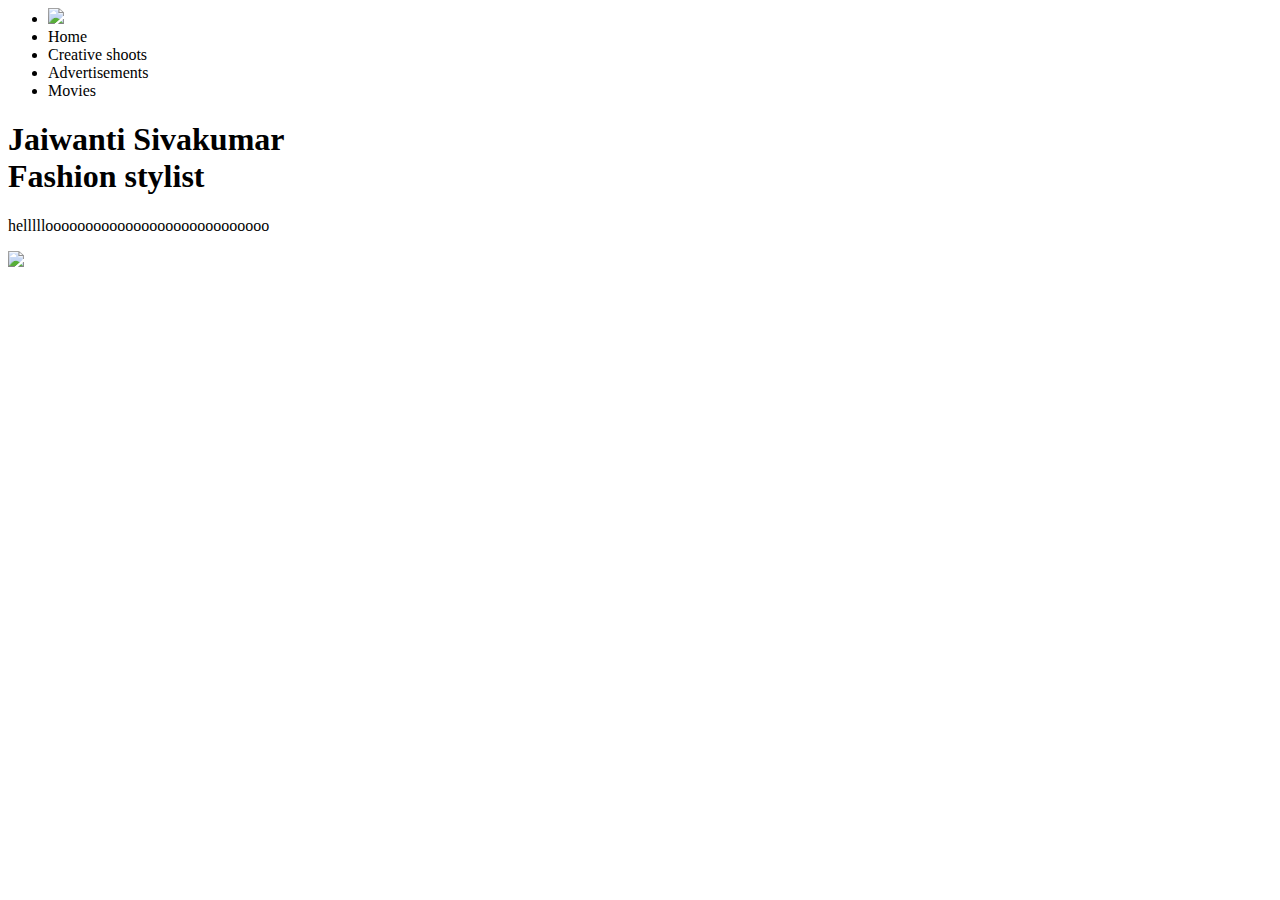
==== index.html @ a739f918 "Create index.html" ====
<html>
<head>
		<title>JAIWANTI SIVAKUMAR</title>
		<link rel="stylesheet" href="fashion.css">

</head>
<body>
	<div class="container">
			<div class="menu">
				<ul>
					<li class="logo"><img src="2.png"></li><!-- logo-->
					<li>Home</li>
					<li>Creative shoots</li>
					<li>Advertisements</li>
					<li>Movies</li>
				</ul>
			</div>
			<div class="banner">
				<div class="app-text">
					<h1>Jaiwanti Sivakumar <br>Fashion stylist
					</h1>
					<p>hellllloooooooooooooooooooooooooooo</p><!-- bio-->
				</div>
			</div>
			<div class="picture"><!-- picture-->
					<img src="3.jpg" >
			</div>
			<!--
			<div class="quick-links">
				<ul>
					<li><i class="fa fa-play"></i><p>share to</p></li>
				</ul>
			</div>-->
	</div>
</body>
</html>
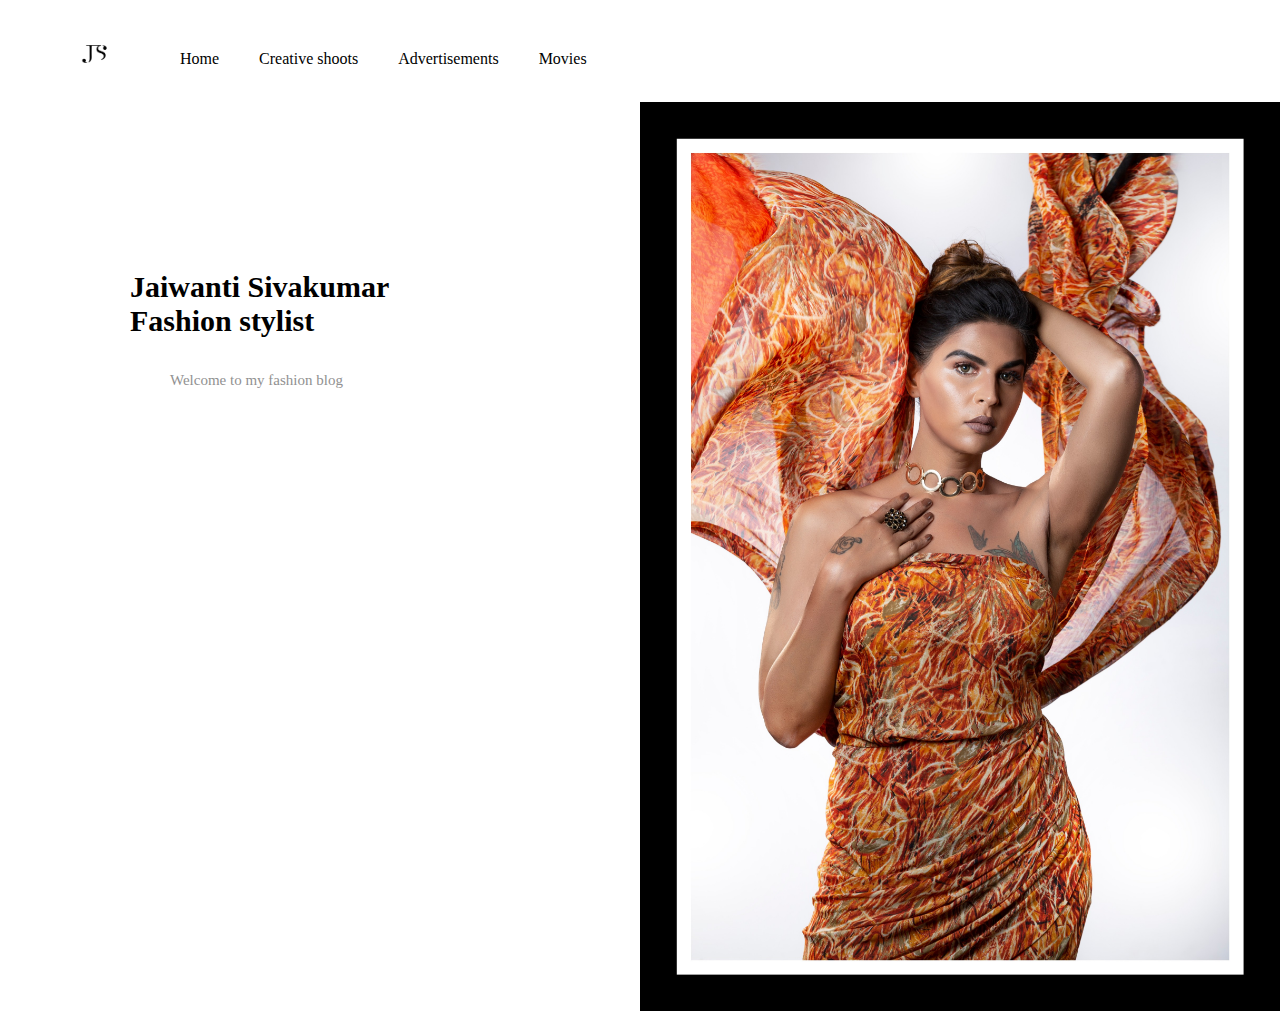
==== commit a7cf0668: "Update index.html" ====
--- a/index.html
+++ b/index.html
@@ -19,7 +19,7 @@
 				<div class="app-text">
 					<h1>Jaiwanti Sivakumar <br>Fashion stylist
 					</h1>
-					<p>hellllloooooooooooooooooooooooooooo</p><!-- bio-->
+					<p>Welcome to my fashion blog</p><!-- bio-->
 				</div>
 			</div>
 			<div class="picture"><!-- picture-->
--- a/fashion.css
+++ b/fashion.css
@@ -0,0 +1,58 @@
+*{
+	margin: 0;
+	padding:0;
+	font-family: monaco;
+}
+.container{
+	width: 100%;
+	height: 100%;
+	background:white;
+}
+.menu ul{
+	display: inline-flex;
+	margin:50px;
+}
+.menu ul li{
+	list-style: none;
+	margin:0 20px;
+	color:black;
+	cursor: pointer;
+}
+.logo img{
+	width:50px;
+	margin-top:-10px;
+	margin-right:20px;
+}
+.banner{
+	width:80%;
+	height:70%;
+	top:30%;
+	left :130px;
+	position:absolute;
+	color:black;
+}
+.app-text{
+	width:50%;
+	float:left;
+}
+
+.app-text h1{
+	font-size: 30px;
+	width:640px;
+	position:relative;
+}
+.app-text p{
+	font-size: 15px;
+	width:650px;
+	margin:30px 0 30px 40px;
+	line-height:25px;
+	color:#919191;
+}
+.picture{
+	width:50%;
+	float:right;
+}
+.picture img{
+	width:100%;
+	margin-top: -20px;
+}
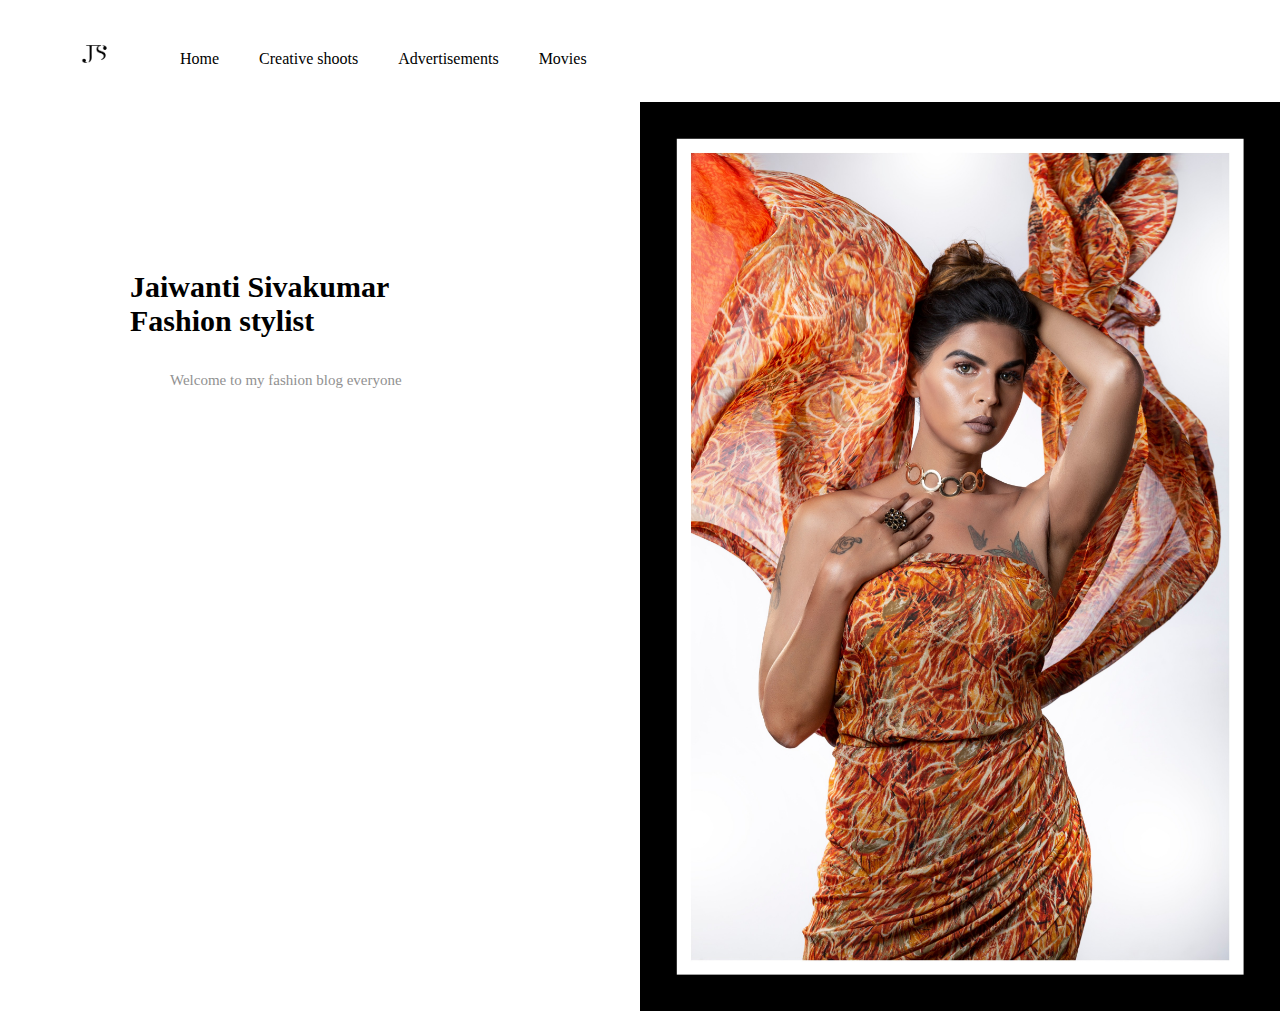
==== commit 5701395a: "Update index.html" ====
--- a/index.html
+++ b/index.html
@@ -19,7 +19,7 @@
 				<div class="app-text">
 					<h1>Jaiwanti Sivakumar <br>Fashion stylist
 					</h1>
-					<p>Welcome to my fashion blog</p><!-- bio-->
+					<p>Welcome to my fashion blog everyone</p><!-- bio-->
 				</div>
 			</div>
 			<div class="picture"><!-- picture-->
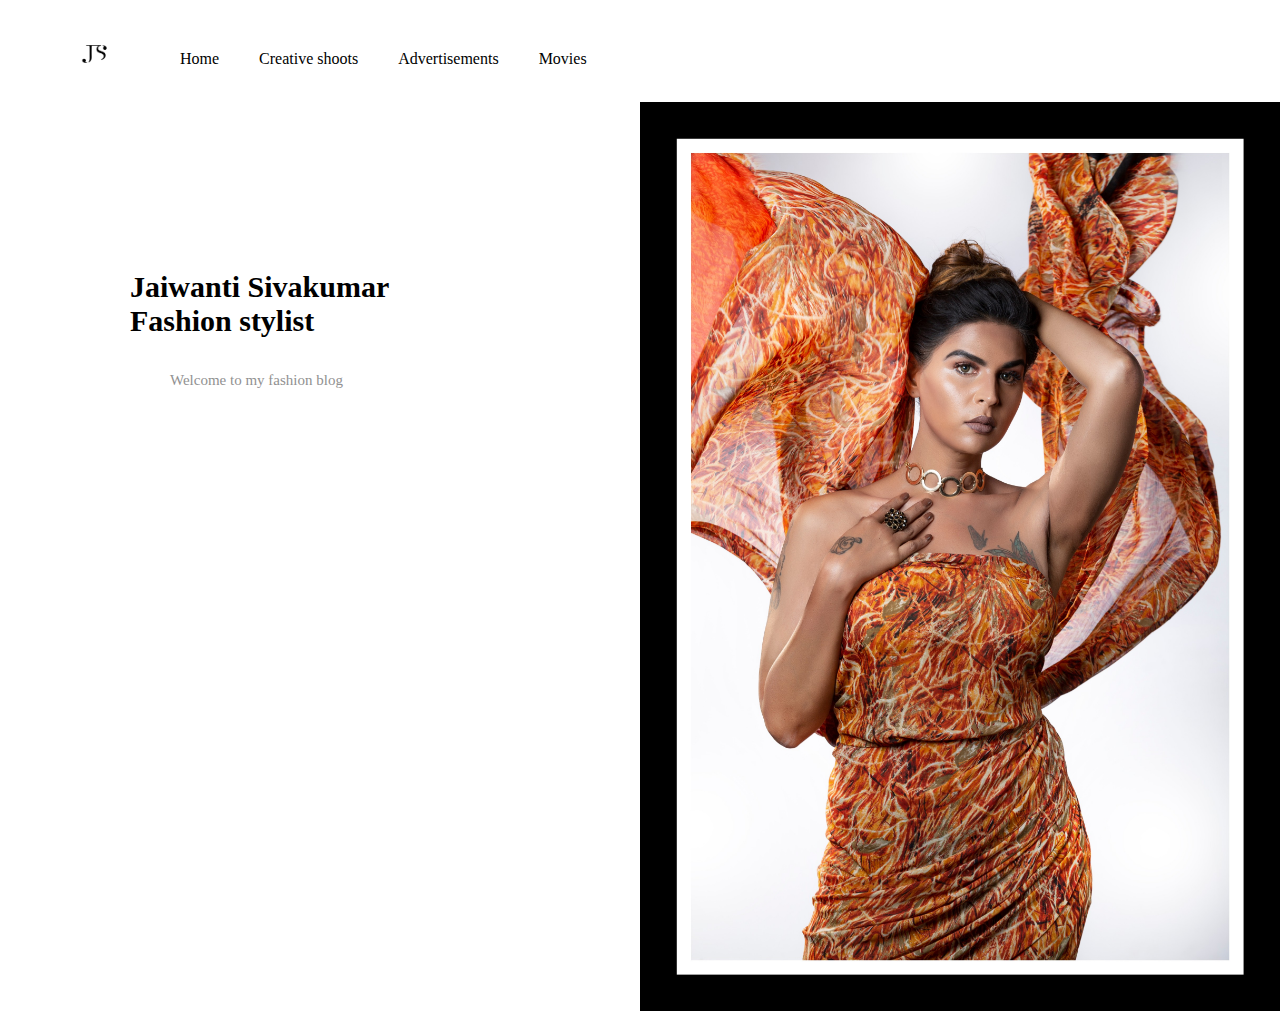
==== commit a8995df8: "Update index.html" ====
--- a/index.html
+++ b/index.html
@@ -19,7 +19,7 @@
 				<div class="app-text">
 					<h1>Jaiwanti Sivakumar <br>Fashion stylist
 					</h1>
-					<p>Welcome to my fashion blog everyone</p><!-- bio-->
+					<p>Welcome to my fashion blog </p><!-- bio-->
 				</div>
 			</div>
 			<div class="picture"><!-- picture-->
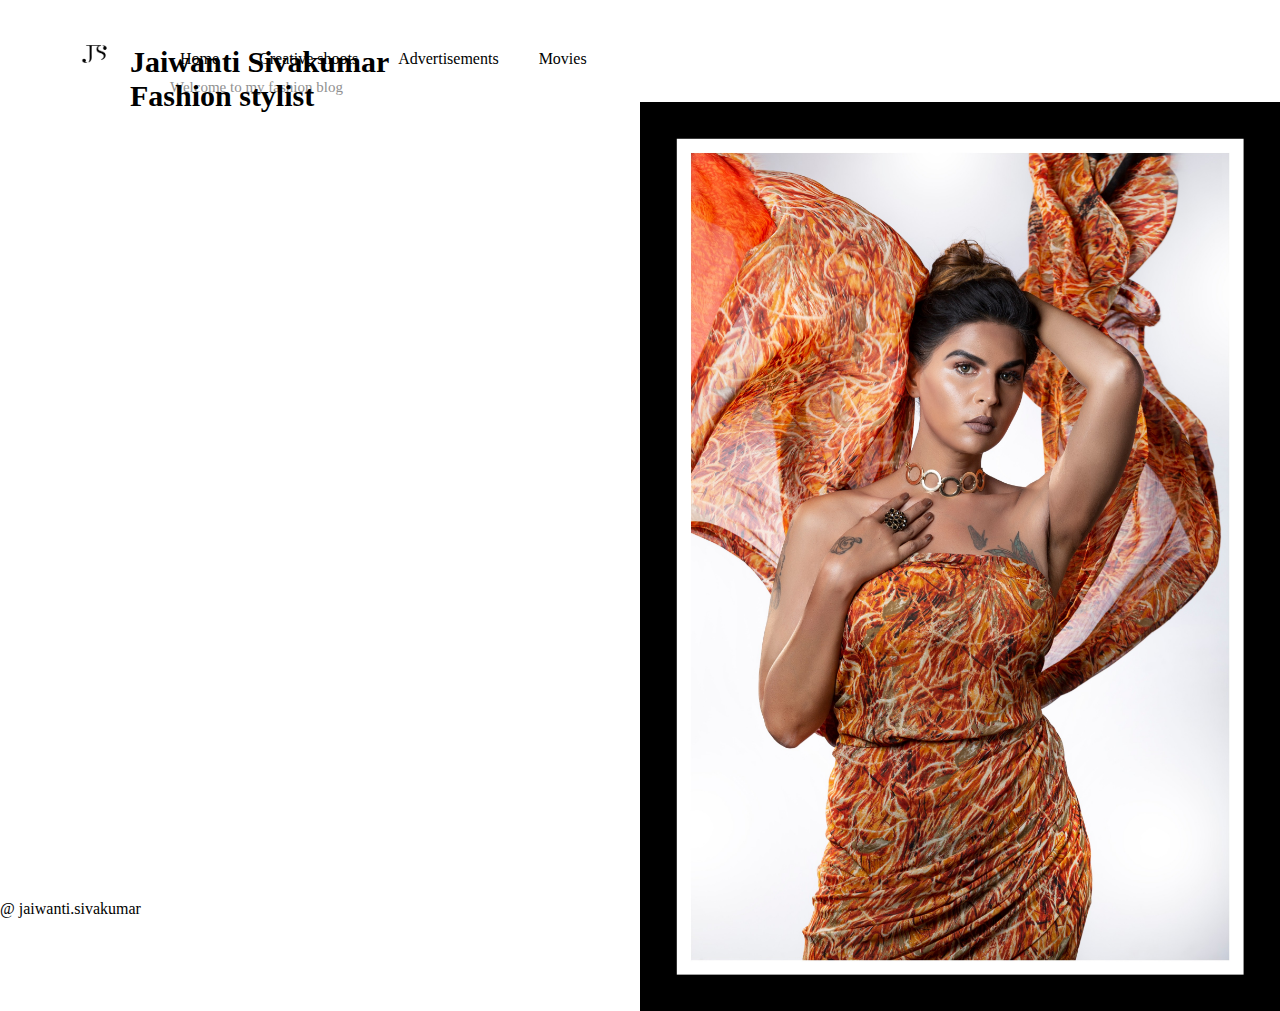
==== commit 6560dfed: "Update index.html" ====
--- a/index.html
+++ b/index.html
@@ -19,18 +19,24 @@
 				<div class="app-text">
 					<h1>Jaiwanti Sivakumar <br>Fashion stylist
 					</h1>
-					<p>Welcome to my fashion blog </p><!-- bio-->
+					<p>Welcome to my fashion blog</p><!-- bio-->
 				</div>
 			</div>
 			<div class="picture"><!-- picture-->
 					<img src="3.jpg" >
 			</div>
+				</div>
+	<div class="cc">
+	<p>			@ jaiwanti.sivakumar</p>
+
+</div>
+
 			<!--
 			<div class="quick-links">
 				<ul>
 					<li><i class="fa fa-play"></i><p>share to</p></li>
 				</ul>
 			</div>-->
-	</div>
+
 </body>
 </html>
--- a/fashion.css
+++ b/fashion.css
@@ -26,7 +26,7 @@
 .banner{
 	width:80%;
 	height:70%;
-	top:30%;
+	top:5%;
 	left :130px;
 	position:absolute;
 	color:black;
@@ -39,7 +39,7 @@
 .app-text h1{
 	font-size: 30px;
 	width:640px;
-	position:relative;
+	position:absolute;
 }
 .app-text p{
 	font-size: 15px;
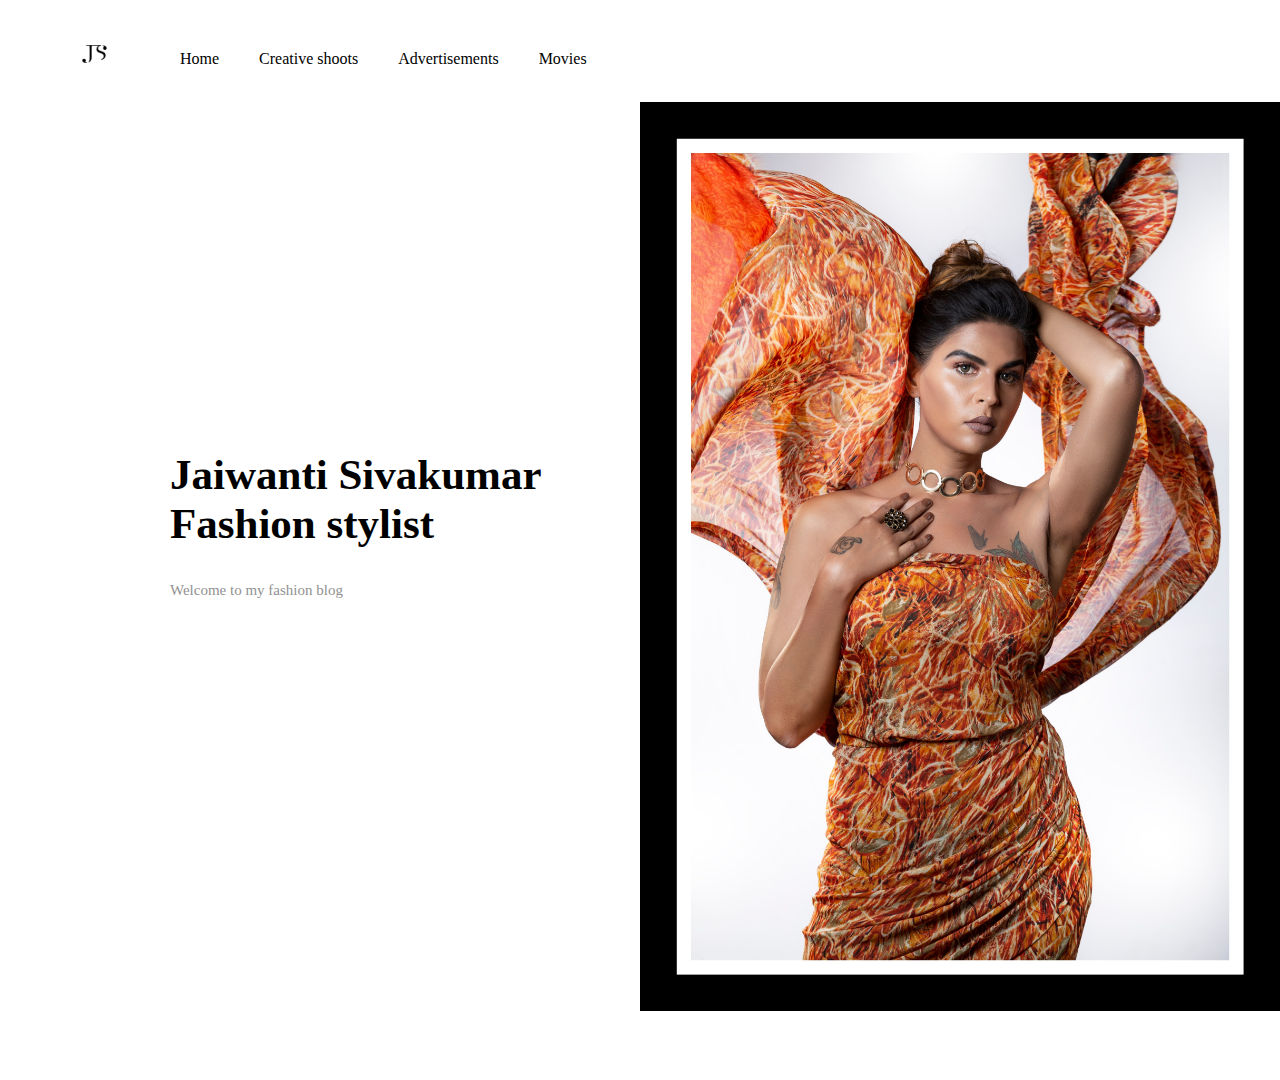
==== commit b41fe9b0: "Update index.html" ====
--- a/index.html
+++ b/index.html
@@ -26,10 +26,7 @@
 					<img src="3.jpg" >
 			</div>
 				</div>
-	<div class="cc">
-	<p>			@ jaiwanti.sivakumar</p>
 
-</div>
 
 			<!--
 			<div class="quick-links">
--- a/fashion.css
+++ b/fashion.css
@@ -26,7 +26,7 @@
 .banner{
 	width:80%;
 	height:70%;
-	top:5%;
+	top:50%;
 	left :130px;
 	position:absolute;
 	color:black;
@@ -37,9 +37,10 @@
 }
 
 .app-text h1{
-	font-size: 30px;
+	font-size: 43px;
 	width:640px;
-	position:absolute;
+	position:relative;
+	margin-left:40px;
 }
 .app-text p{
 	font-size: 15px;
@@ -56,3 +57,4 @@
 	width:100%;
 	margin-top: -20px;
 }
+
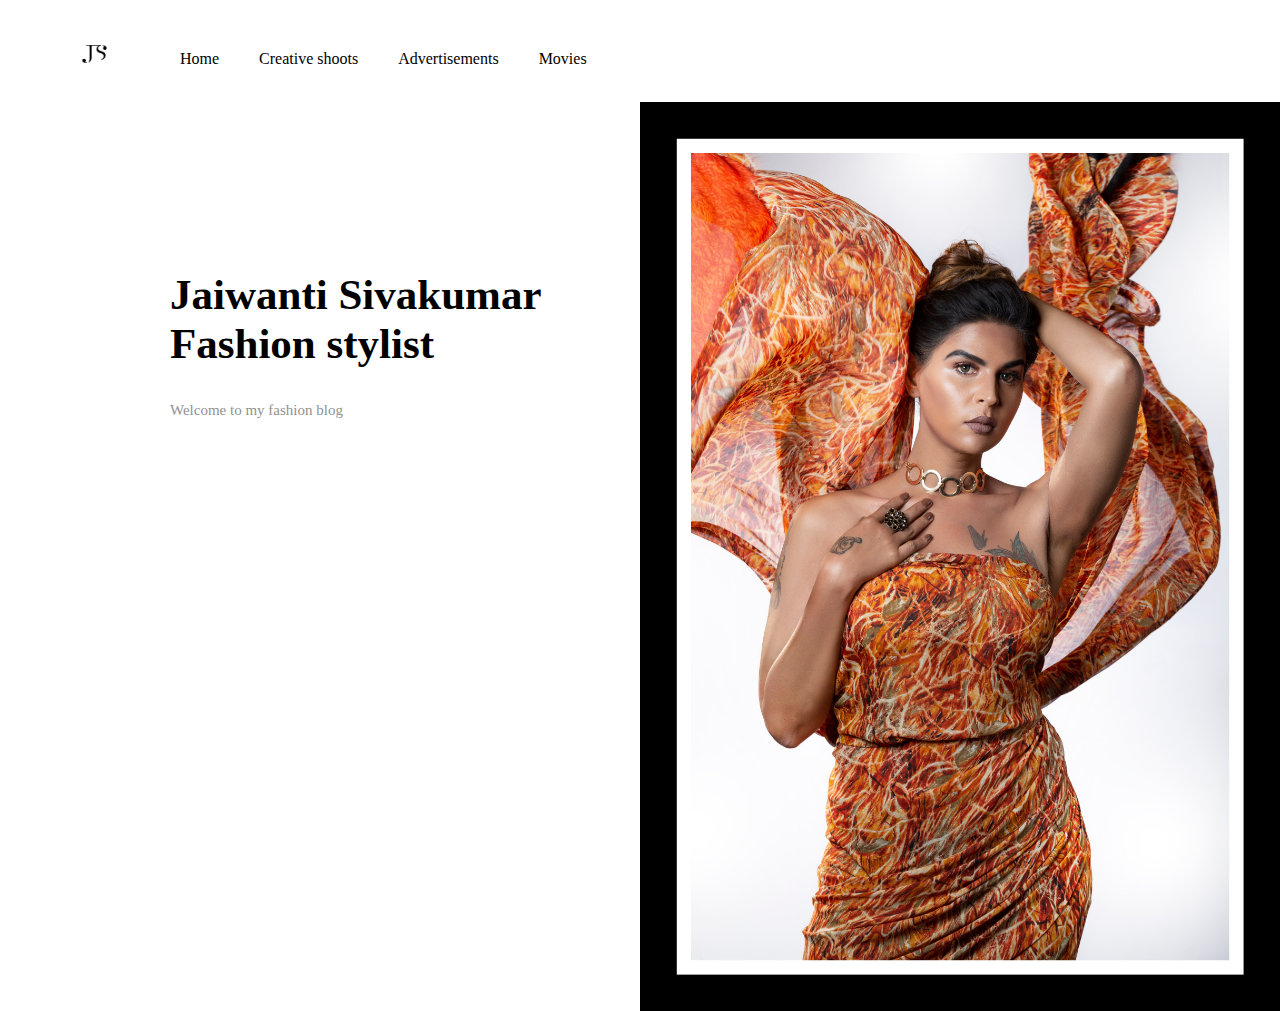
==== commit 4c265e54: "Update index.html" ====
--- a/index.html
+++ b/index.html
@@ -25,15 +25,12 @@
 			<div class="picture"><!-- picture-->
 					<img src="3.jpg" >
 			</div>
-				</div>
-
-
 			<!--
 			<div class="quick-links">
 				<ul>
 					<li><i class="fa fa-play"></i><p>share to</p></li>
 				</ul>
 			</div>-->
-
+	</div>
 </body>
 </html>
--- a/fashion.css
+++ b/fashion.css
@@ -26,7 +26,7 @@
 .banner{
 	width:80%;
 	height:70%;
-	top:50%;
+	top:30%;
 	left :130px;
 	position:absolute;
 	color:black;
@@ -57,4 +57,3 @@
 	width:100%;
 	margin-top: -20px;
 }
-
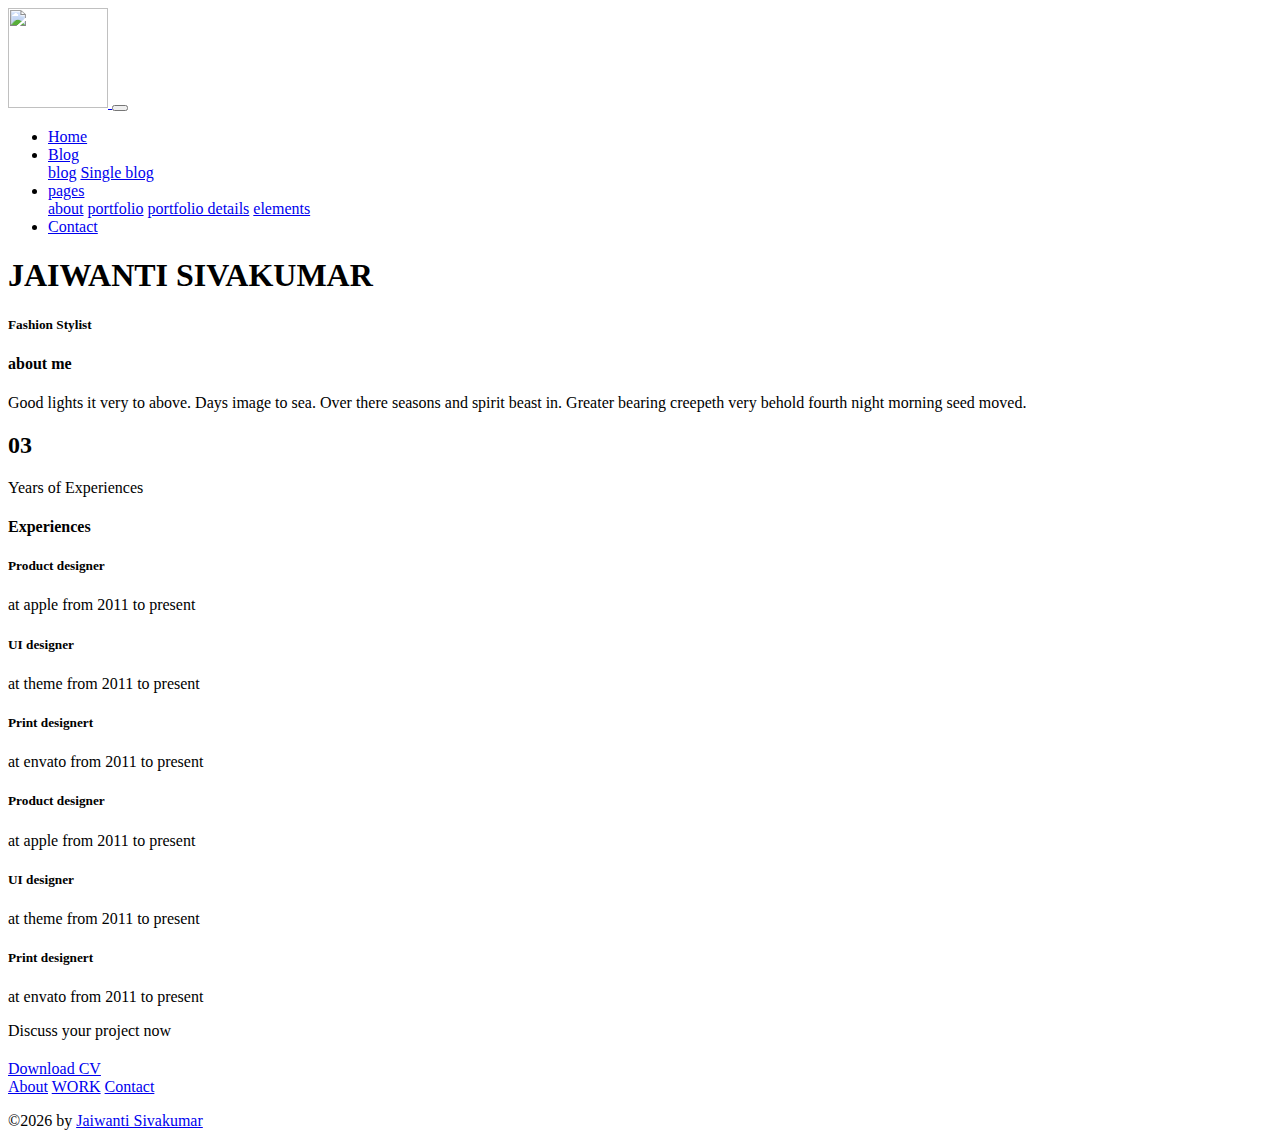
==== commit 03e18047: "Add files via upload" ====
--- a/index.html
+++ b/index.html
@@ -1,36 +1,221 @@
-<html>
-<head>
-		<title>JAIWANTI SIVAKUMAR</title>
-		<link rel="stylesheet" href="fashion.css">
-
-</head>
-<body>
-	<div class="container">
-			<div class="menu">
-				<ul>
-					<li class="logo"><img src="2.png"></li><!-- logo-->
-					<li>Home</li>
-					<li>Creative shoots</li>
-					<li>Advertisements</li>
-					<li>Movies</li>
-				</ul>
-			</div>
-			<div class="banner">
-				<div class="app-text">
-					<h1>Jaiwanti Sivakumar <br>Fashion stylist
-					</h1>
-					<p>Welcome to my fashion blog</p><!-- bio-->
-				</div>
-			</div>
-			<div class="picture"><!-- picture-->
-					<img src="3.jpg" >
-			</div>
-			<!--
-			<div class="quick-links">
-				<ul>
-					<li><i class="fa fa-play"></i><p>share to</p></li>
-				</ul>
-			</div>-->
-	</div>
-</body>
-</html>
+<!doctype html>
+<html lang="en">
+
+<head>
+    <!-- Required meta tags -->
+    <meta charset="utf-8">
+    <meta name="viewport" content="width=device-width, initial-scale=1, shrink-to-fit=no">
+    <title>Jaiwanti Sivakumar-personal blog</title>
+    <link rel="icon" href="img/logo.png">
+    <!-- Bootstrap CSS -->
+    <link rel="stylesheet" href="css/bootstrap.min.css">
+    <!-- animate CSS -->
+    <link rel="stylesheet" href="css/animate.css">
+    <!-- owl carousel CSS -->
+    <link rel="stylesheet" href="css/owl.carousel.min.css">
+    <!-- themify CSS -->
+    <link rel="stylesheet" href="css/themify-icons.css">
+    <!-- flaticon CSS -->
+    <link rel="stylesheet" href="css/flaticon.css">
+    <!-- font awesome CSS -->
+    <link rel="stylesheet" href="css/magnific-popup.css">
+    <!-- swiper CSS -->
+    <link rel="stylesheet" href="css/slick.css">
+    <link rel="stylesheet" href="css/gijgo.min.css">
+    <link rel="stylesheet" href="css/nice-select.css">
+    <link rel="stylesheet" href="css/all.css">
+    <!-- style CSS -->
+    <link rel="stylesheet" href="css/style.css">
+</head>
+
+<body>
+    <!--::header part start::-->
+    <header class="main_menu home_menu">
+        <div class="container">
+            <div class="row align-items-center">
+                <div class="col-lg-12">
+                    <nav class="navbar navbar-expand-lg navbar-light">
+                        <a class="navbar-brand" href="index.html"> <img src="img/logo.png"width="100px" height="100px"> </a>
+                        <button class="navbar-toggler" type="button" data-toggle="collapse"
+                            data-target="#navbarSupportedContent" aria-controls="navbarSupportedContent"
+                            aria-expanded="false" aria-label="Toggle navigation">
+                            <span class="menu_icon"><i class="ti-menu"></i></span>
+                        </button>
+
+                        <div class="collapse navbar-collapse main-menu-item" id="navbarSupportedContent">
+                            <ul class="navbar-nav">
+                                <li class="nav-item">
+                                    <a class="nav-link" href="index.html">Home</a>
+                                </li>
+                                <li class="nav-item dropdown">
+                                    <a class="nav-link dropdown-toggle" href="blog.html" id="navbarDropdown"
+                                        role="button" data-toggle="dropdown" aria-haspopup="true" aria-expanded="false">
+                                        Blog
+                                    </a>
+                                    <div class="dropdown-menu" aria-labelledby="navbarDropdown">
+                                        <a class="dropdown-item" href="blog.html"> blog</a>
+                                        <a class="dropdown-item" href="single-blog.html">Single blog</a>
+                                    </div>
+                                </li>
+                                <li class="nav-item dropdown">
+                                    <a class="nav-link dropdown-toggle" href="blog.html" id="navbarDropdown_1"
+                                        role="button" data-toggle="dropdown" aria-haspopup="true" aria-expanded="false">
+                                        pages
+                                    </a>
+                                    <div class="dropdown-menu" aria-labelledby="navbarDropdown_1">
+                                        <a class="dropdown-item" href="about.html"> about</a>
+                                        <a class="dropdown-item" href="portfolio.html">portfolio</a>
+                                        <a class="dropdown-item" href="portfolio_details.html">portfolio details</a>
+                                        <a class="dropdown-item" href="elements.html">elements</a>
+                                    </div>
+                                </li>
+                                <li class="nav-item">
+                                    <a class="nav-link" href="contact.html">Contact</a>
+                                </li>
+                            </ul>
+                        </div>
+                        <div class="social_icon">
+                            <a href="https://m.facebook.com/jaiwantisivakumar-111105850541794/?ref=bookmarks"><i class="fab fa-facebook-square"></i></a>
+                            <a href="https://instagram.com/jaiwantisivakumar?igshid=1hnstkctd7vid"><i class="fab fa-instagram"></i></a>
+                        </div>
+                    </nav>
+                </div>
+            </div>
+        </div>
+    </header>
+    <!-- Header part end-->
+    <!-- banner part start-->
+    <section class="banner_part">
+        <div class="container">
+            <div class="row align-items-center">
+                <div class="col-lg-7">
+                    <div class="banner_text">
+                        <div class="banner_text_iner">
+                            <h1>JAIWANTI SIVAKUMAR</h1>
+                            <h5>Fashion Stylist</h5>
+                           <!-- <div class="banner_btn">
+                                <a href="#" class="btn_1">Contact me</a>
+                            </div>-->
+                        </div>
+                    </div>
+                </div>
+            </div>
+        </div>
+    </section>
+    <!-- banner part start-->
+
+    <!-- about part start-->
+    <section class="about_part section_padding">
+        <div class="container">
+            <div class="row">
+                <div class="col-lg-6">
+                    <div class="about_text">
+                        <h4>about me</h4>
+                        <p>Good lights it very to above. Days image to sea. Over there seasons and spirit beast in. Greater bearing creepeth very behold fourth night morning seed moved.</p>
+                        <div class="experiance">
+                            <h2>03</h2>
+                            <p>Years of <span>Experiences</span></p>
+                        </div>
+                    </div>
+                </div>
+                <div class="col-lg-6">
+                    <div class="experiance_list">
+                        <h4>Experiences</h4>
+                        <div class="experiance_list_iner">
+                            <div class="single_experiance_list">
+                                <h5>Product designer</h5>
+                                <p>at apple from 2011 to present</p>
+                            </div>
+                            <div class="single_experiance_list">
+                                <h5>UI designer </h5>
+                                <p>at theme from 2011 to present</p>
+                            </div>
+                            <div class="single_experiance_list">
+                                <h5>Print designert</h5>
+                                <p>at envato from 2011 to present</p>
+                            </div>
+                            <div class="single_experiance_list">
+                                <h5>Product designer</h5>
+                                <p>at apple from 2011 to present</p>
+                            </div>
+                            <div class="single_experiance_list">
+                                <h5>UI designer </h5>
+                                <p>at theme from 2011 to present</p>
+                            </div>
+                            <div class="single_experiance_list">
+                                <h5>Print designert</h5>
+                                <p>at envato from 2011 to present</p>
+                            </div>
+                        </div>
+                    </div>
+                </div>
+            </div>
+        </div>
+    </section>
+    <!-- about part end-->
+
+
+
+     <!-- footer css start -->
+     <footer class="footer_Part padding_top">
+         <div class="container">
+             <div class="row alingn-item-center">
+                 <div class="col-lg-6">
+                     <div class="footer_text">
+                         <span>Discuss your project now</span>
+                         <h2> </h2>
+                     </div>
+                 </div>
+                 <div class="col-lg-6">
+                     <div class="footer_btn">
+                         <a href="#" class="btn_1">Download CV</a>
+                     </div>
+                 </div>
+                 <div class="col-lg-6">
+                     <div class="footer_menu">
+                         <a href="#">About</a>
+                         <a href="#">WORK</a>
+                         <a href="#">Contact</a>
+                     </div>
+                 </div>
+                 <div class="col-lg-6">
+                    <div class="social_icon">
+                        <a href="#"><i class="fab fa-facebook-square"></i></a>
+                        <a href="https://instagram.com/jaiwantisivakumar?igshid=1hnstkctd7vid"><i class="fab fa-instagram"></i></a>
+                    </div>
+                 </div>
+                 <div class="col-lg-12">
+                        <div class="copyright_part text-center">
+                            <p class="footer-text m-0">
+                            <!-- Link back to Colorlib can't be removed. Template is licensed under CC BY 3.0. -->
+                           
+ &copy;<script>document.write(new Date().getFullYear());</script>  <i class="ti-heart" aria-hidden="true"></i> by <a href=
+ "#" target="_blank">Jaiwanti Sivakumar</a>
+<!-- Link back to Colorlib can't be removed. Template is licensed under CC BY 3.0. -->
+                            </p>
+                        </div>
+                 </div>
+             </div>
+         </div>
+     </footer>
+     <!-- footer css end -->
+
+    <!-- jquery plugins here-->
+    <script src="js/jquery-1.12.1.min.js"></script>
+    <!-- popper js -->
+    <script src="js/popper.min.js"></script>
+    <!-- bootstrap js -->
+    <script src="js/bootstrap.min.js"></script>
+    <!-- easing js -->
+    <script src="js/jquery.magnific-popup.js"></script>
+    <!-- masonry js -->
+    <script src="js/masonry.pkgd.js"></script>
+    <!-- particles js -->
+    <script src="js/owl.carousel.min.js"></script>
+
+    <script src="js/jquery.nice-select.min.js"></script>
+    <!-- custom js -->
+    <script src="js/custom.js"></script>
+</body>
+
+</html>